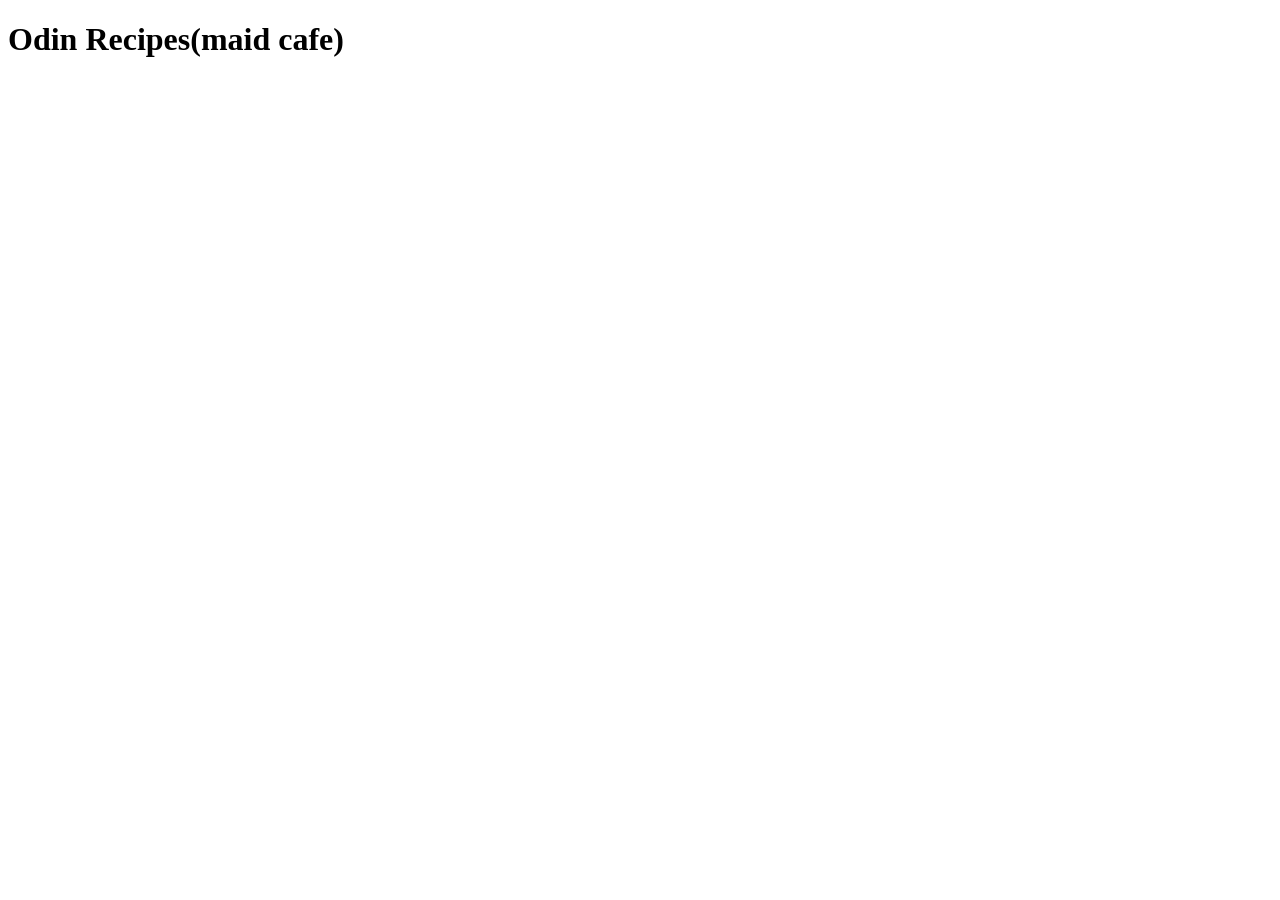
==== index.html @ 5dbdf4f4 "add the index.html file to the odin recpies" ====
<!DOCTYPE html>
<html lang="en">
<head>
    <meta charset="UTF-8">
    <meta name="viewport" content="width=device-width, initial-scale=1.0">
    <title>Odin Recipes(maid cafe)</title>
</head>
<body>
    <h1>Odin Recipes(maid cafe)</h1>
</body>
</html>
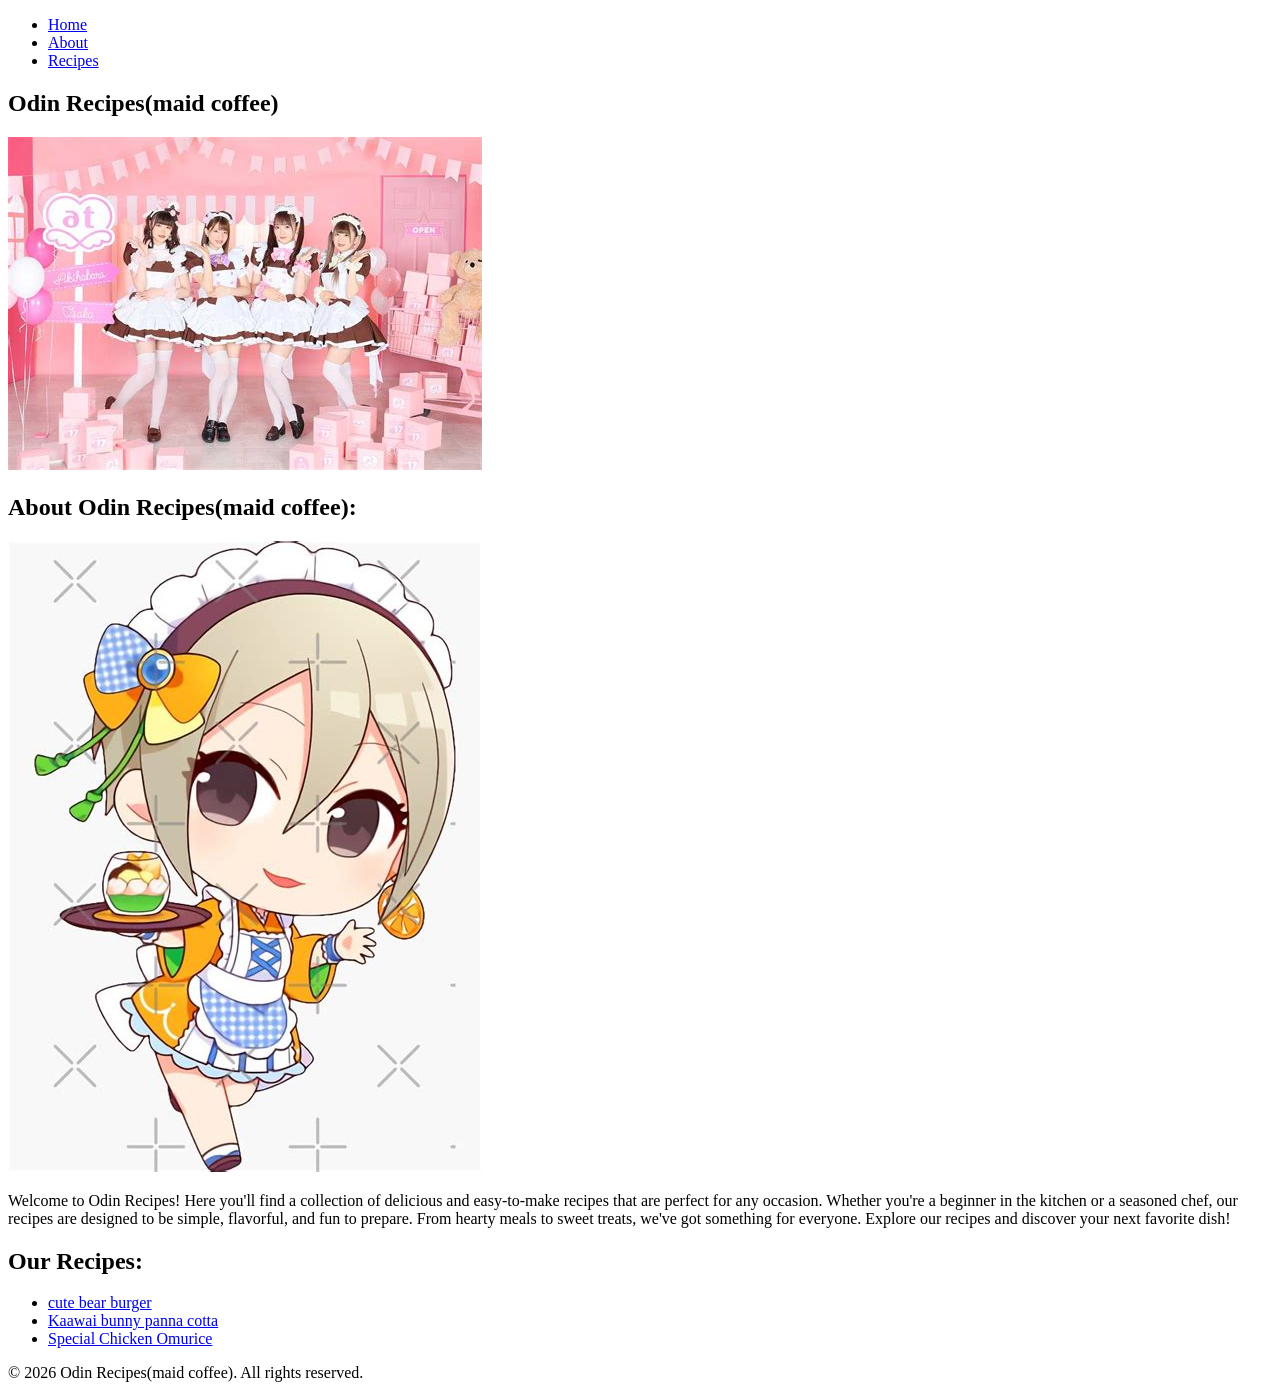
==== commit f5f3fb40: "modify the index.html file to contains a simple nav as well as links to the recipes pages" ====
--- a/index.html
+++ b/index.html
@@ -3,9 +3,41 @@
 <head>
     <meta charset="UTF-8">
     <meta name="viewport" content="width=device-width, initial-scale=1.0">
-    <title>Odin Recipes(maid cafe)</title>
+    <title>Odin Recipes</title>
 </head>
 <body>
-    <h1>Odin Recipes(maid cafe)</h1>
+
+    <!-- navigation menu -->
+     <nav>
+        <ul>
+            <li><a href="#home">Home</a></li>
+            <li><a href="#about">About</a></li>
+            <li><a href="#recipes">Recipes</a></li>
+        </ul>
+     </nav>
+    <section id="home">
+            <h1>Odin Recipes(maid coffee)</h1>
+            <img src="images/stuff2.jpg" alt="Odin Recipes">
+    </section>
+
+    <section id="about">
+        <h2>About Odin Recipes(maid coffee): </h2>
+            <img src="images/cute2.jpg" alt="Odin Recipes">
+            <p>Welcome to Odin Recipes! Here you'll find a collection of delicious and easy-to-make recipes that are perfect for any occasion. Whether you're a beginner in the kitchen or a seasoned chef, our recipes are designed to be simple, flavorful, and fun to prepare. From hearty meals to sweet treats, we've got something for everyone. Explore our recipes and discover your next favorite dish!</p>
+    </section >
+  
+   <section id="recipes">
+        <h2>Our Recipes:</h2>
+            <ul>
+                <li><a href="recipes/bear-burger.html">cute bear burger</a></li>
+                <li><a href="recipes/bunny-panna-cotta.html">Kaawai bunny panna cotta</a></li>
+                <li><a href="recipes/special-chiken-omurice.html">Special Chicken Omurice</a></li>
+            </ul>
+   </section>
+
+    <footer>
+        <p>&copy; 2026 Odin Recipes(maid coffee). All rights reserved.</p>
+    </footer>
+
 </body>
 </html>
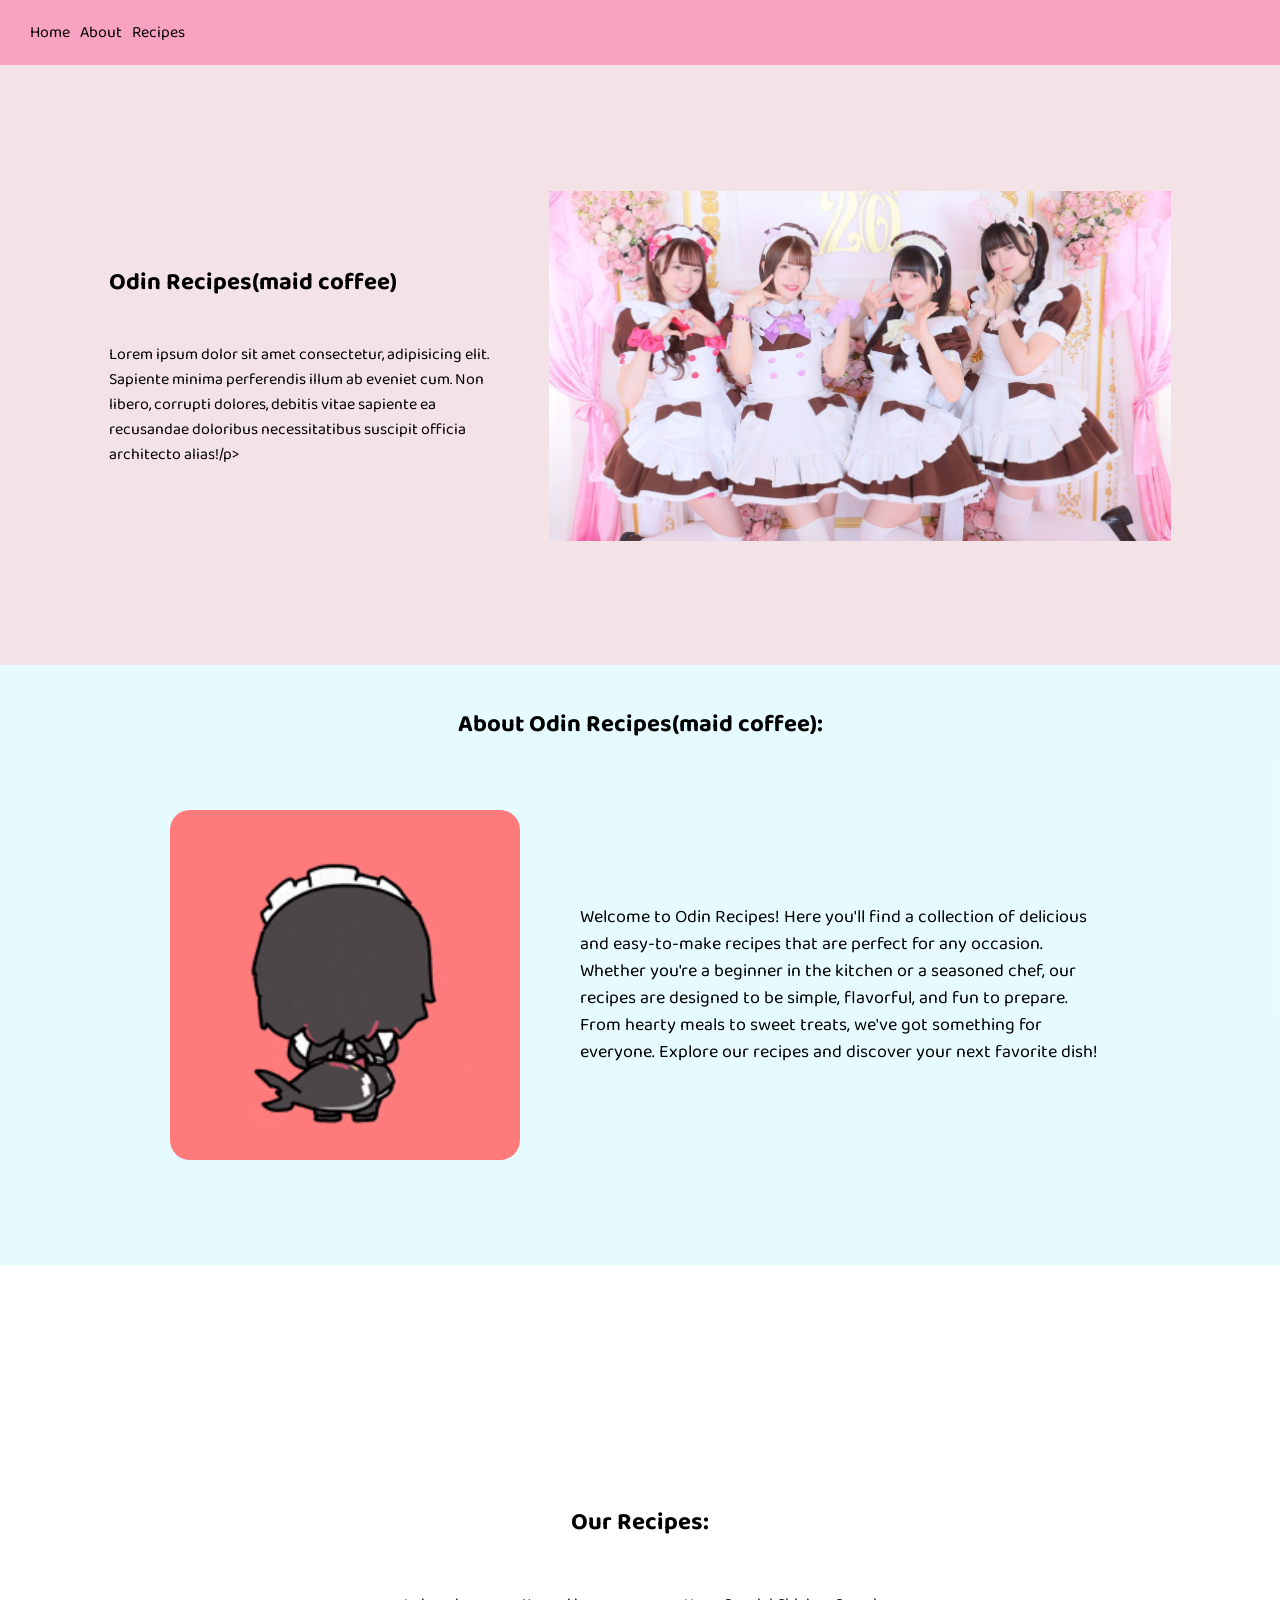
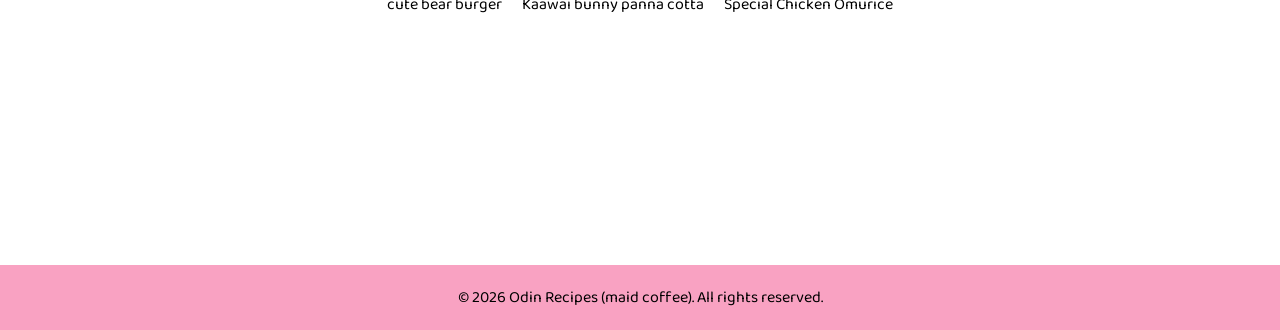
==== commit 1b99c35a: "add new files (style.css, and some gif images) modify the index.html file to add the css file for ch" ====
--- a/index.html
+++ b/index.html
@@ -3,6 +3,7 @@
 <head>
     <meta charset="UTF-8">
     <meta name="viewport" content="width=device-width, initial-scale=1.0">
+    <link rel="stylesheet" href="style.css">
     <title>Odin Recipes</title>
 </head>
 <body>
@@ -16,18 +17,25 @@
         </ul>
      </nav>
     <section id="home">
-            <h1>Odin Recipes(maid coffee)</h1>
-            <img src="images/stuff2.jpg" alt="Odin Recipes">
+           <div class="home-div1">
+                <h1>Odin Recipes(maid coffee)</h1>
+                <p>Lorem ipsum dolor sit amet consectetur, adipisicing elit. Sapiente minima perferendis illum ab eveniet cum. Non libero, corrupti dolores, debitis vitae sapiente ea recusandae doloribus necessitatibus suscipit officia architecto alias!/p>
+            </div>
+            <div class="home-div2">
+                <img src="images/stuff3.png" alt="Odin Recipes">
+            </div>
     </section>
 
     <section id="about">
-        <h2>About Odin Recipes(maid coffee): </h2>
-            <img src="images/cute2.jpg" alt="Odin Recipes">
+        <h1>About Odin Recipes(maid coffee): </h1>
+        <div>
+            <img src="images/maid2.gif" alt="Odin Recipes">
             <p>Welcome to Odin Recipes! Here you'll find a collection of delicious and easy-to-make recipes that are perfect for any occasion. Whether you're a beginner in the kitchen or a seasoned chef, our recipes are designed to be simple, flavorful, and fun to prepare. From hearty meals to sweet treats, we've got something for everyone. Explore our recipes and discover your next favorite dish!</p>
+        </div>
     </section >
   
    <section id="recipes">
-        <h2>Our Recipes:</h2>
+        <h1>Our Recipes:</h1>
             <ul>
                 <li><a href="recipes/bear-burger.html">cute bear burger</a></li>
                 <li><a href="recipes/bunny-panna-cotta.html">Kaawai bunny panna cotta</a></li>
@@ -36,7 +44,7 @@
    </section>
 
     <footer>
-        <p>&copy; 2026 Odin Recipes(maid coffee). All rights reserved.</p>
+        <p>&copy; 2026 Odin Recipes (maid coffee). All rights reserved.</p>
     </footer>
 
 </body>
--- a/style.css
+++ b/style.css
@@ -0,0 +1,134 @@
+@import url('https://fonts.googleapis.com/css2?family=Baloo+2:wght@400;700&display=swap');
+
+* {
+    box-sizing: border-box;
+    margin: 0;
+    padding: 0;
+    font-family: 'Baloo 2', cursive;
+    /* outline: 2px solid black; */
+}
+/* body::before {
+    content: "";
+    position: fixed;
+    top: 0;
+    left: 0;
+    width: 100%;
+    height: 100%;
+    background-image: url("images/image.png");
+    background-size: cover;
+    background-position: center;
+    opacity: 0.7;
+    z-index: -1;
+} */
+nav {
+   background-color: #f9a2c2;
+   width: 100%;
+   padding: 20px;
+   position: sticky;
+   top: 0;
+}
+nav ul {
+  display: flex;
+  flex-direction: row;
+  list-style: none;
+  /* padding: 10px; */
+  margin: 0;
+}
+
+nav ul li {
+    padding-left: 10px;
+}
+nav ul li a {
+    text-decoration: none;
+    color: black;
+}
+ 
+#home {
+    display: flex;
+    flex-direction: row;
+    align-items: center;
+    justify-content: center;
+    background-color: #f4e3e6;
+    padding: 40px 0px; 
+    gap: 40px;
+    height: 600px;
+}
+
+#home .home-div1 {
+    display: flex;
+    gap: 40px;
+    flex-direction: column;
+    justify-content: space-between;
+    width: 400px;
+}
+
+
+#home div img {
+    width: auto;
+    object-fit: fill;
+    height: 350px;
+    margin-top: 10px;
+}
+#about {
+    background-color: rgba(226, 251, 255, 0.839);
+    width: 100%;
+    height: 600px;
+    display: flex;
+    flex-direction: column;
+    align-items: center;
+    justify-content: center;
+    padding: 40px 0px; 
+    /* margin-bottom: 40px;
+    margin-top: 40px; */
+}
+#about div {
+    display: flex;
+    flex-direction: row;
+    align-items: center;
+    gap: 40px;
+    margin: 20px;
+    padding-left: 10px;
+    height: 500px;
+    width: 75%;
+}
+#about div img {
+    width: auto;
+    height: 350px;
+    object-fit: cover;
+    border-radius: 20px;
+}
+#about div p {
+    width: 60%;
+    font-size: 18px;
+    line-height: 1.5;
+    padding: 20px;
+}
+
+#recipes {
+    display: flex;
+    flex-direction: column;
+    justify-content: center;
+    gap: 40px;
+    align-items: center;
+    height: 600px;
+}
+
+#recipes ul {
+    display: flex;
+}
+
+#recipes ul li {
+    list-style: none;
+    padding: 10px;
+} 
+#recipes ul li a {
+    text-decoration: none;
+    color: #000000;
+}
+
+footer {
+    background-color: #f9a2c2;
+    width: 100%;
+    padding: 20px;
+    text-align: center;
+}
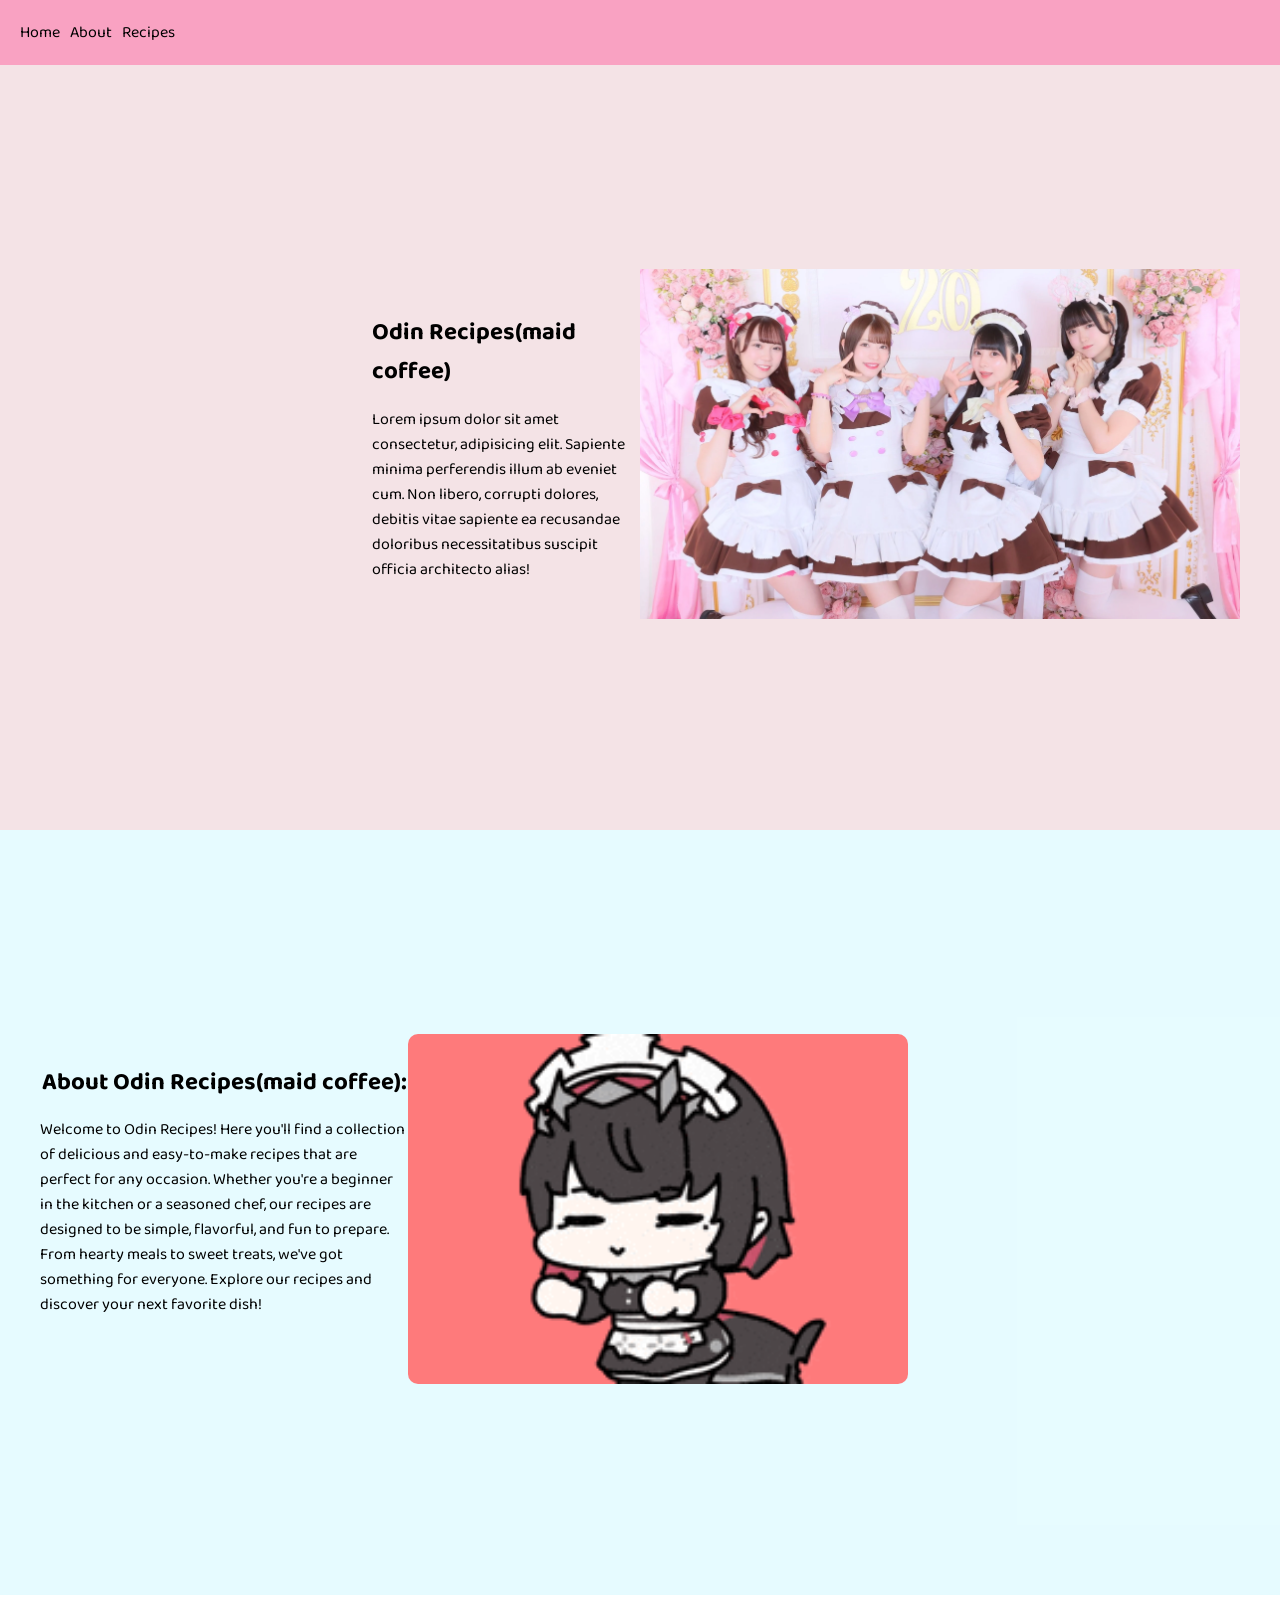
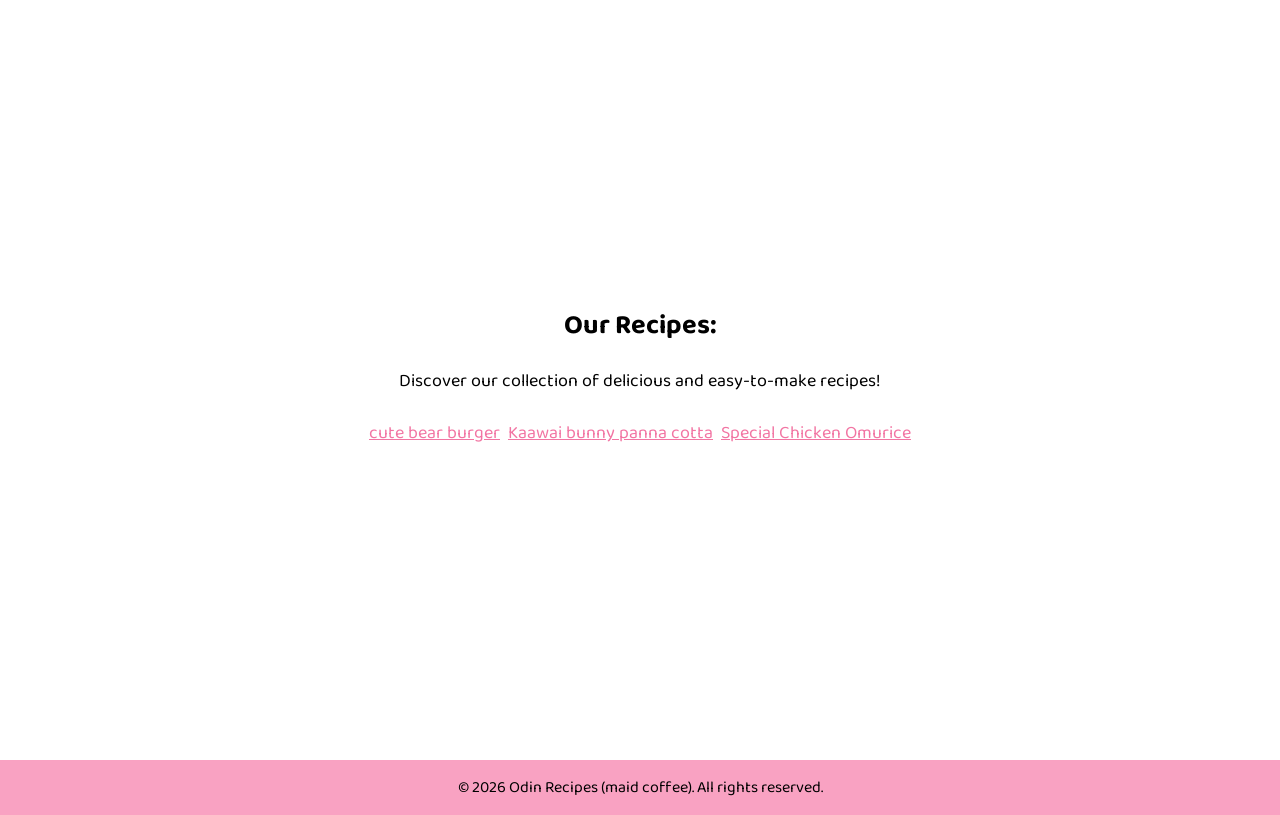
==== commit 8cac62ea: "change the style of the home page as well as start working on the recipes pages style" ====
--- a/index.html
+++ b/index.html
@@ -17,30 +17,39 @@
         </ul>
      </nav>
     <section id="home">
-           <div class="home-div1">
-                <h1>Odin Recipes(maid coffee)</h1>
-                <p>Lorem ipsum dolor sit amet consectetur, adipisicing elit. Sapiente minima perferendis illum ab eveniet cum. Non libero, corrupti dolores, debitis vitae sapiente ea recusandae doloribus necessitatibus suscipit officia architecto alias!/p>
-            </div>
-            <div class="home-div2">
-                <img src="images/stuff3.png" alt="Odin Recipes">
-            </div>
+        <div class="home-container">
+            <div class="home-div1">
+                 <h1>Odin Recipes(maid coffee)</h1>
+                 <p>Lorem ipsum dolor sit amet consectetur, adipisicing elit. Sapiente minima perferendis illum ab eveniet cum. Non libero, corrupti dolores, debitis vitae sapiente ea recusandae doloribus necessitatibus suscipit officia architecto alias!</p>
+             </div>
+             <div class="home-div2">
+                 <img src="images/stuff3.png" alt="Odin Recipes">
+             </div>
+        </div>
     </section>
 
     <section id="about">
-        <h1>About Odin Recipes(maid coffee): </h1>
-        <div>
-            <img src="images/maid2.gif" alt="Odin Recipes">
-            <p>Welcome to Odin Recipes! Here you'll find a collection of delicious and easy-to-make recipes that are perfect for any occasion. Whether you're a beginner in the kitchen or a seasoned chef, our recipes are designed to be simple, flavorful, and fun to prepare. From hearty meals to sweet treats, we've got something for everyone. Explore our recipes and discover your next favorite dish!</p>
+        <div class="about-container">
+            <div class="about-div1">
+                <h1>About Odin Recipes(maid coffee): </h1>
+                <p>Welcome to Odin Recipes! Here you'll find a collection of delicious and easy-to-make recipes that are perfect for any occasion. Whether you're a beginner in the kitchen or a seasoned chef, our recipes are designed to be simple, flavorful, and fun to prepare. From hearty meals to sweet treats, we've got something for everyone. Explore our recipes and discover your next favorite dish!</p>
+            </div>
+            <div class="about-div2">
+                <img src="images/maid2.gif" alt="Odin Recipes">
+            </div>
         </div>
     </section >
   
    <section id="recipes">
+    <div class="recipes-div1">
         <h1>Our Recipes:</h1>
-            <ul>
-                <li><a href="recipes/bear-burger.html">cute bear burger</a></li>
-                <li><a href="recipes/bunny-panna-cotta.html">Kaawai bunny panna cotta</a></li>
-                <li><a href="recipes/special-chiken-omurice.html">Special Chicken Omurice</a></li>
-            </ul>
+        <p>Discover our collection of delicious and easy-to-make recipes!</p>
+        <ul>
+            <li><a href="recipes/bear-burger.html">cute bear burger</a></li>
+            <li><a href="recipes/bunny-panna-cotta.html">Kaawai bunny panna cotta</a></li>
+            <li><a href="recipes/special-chiken-omurice.html">Special Chicken Omurice</a></li>
+        </ul>
+    </div>
    </section>
 
     <footer>
--- a/style.css
+++ b/style.css
@@ -7,23 +7,15 @@
     font-family: 'Baloo 2', cursive;
     /* outline: 2px solid black; */
 }
-/* body::before {
-    content: "";
-    position: fixed;
-    top: 0;
-    left: 0;
-    width: 100%;
-    height: 100%;
-    background-image: url("images/image.png");
-    background-size: cover;
-    background-position: center;
-    opacity: 0.7;
-    z-index: -1;
-} */
+body {
+    display: flex;
+    flex-direction: column;
+    min-height: 100vh;
+}
 nav {
    background-color: #f9a2c2;
    width: 100%;
-   padding: 20px;
+   padding: 15px;
    position: sticky;
    top: 0;
 }
@@ -36,7 +28,7 @@
 }
 
 nav ul li {
-    padding-left: 10px;
+    padding: 5px;
 }
 nav ul li a {
     text-decoration: none;
@@ -45,90 +37,139 @@
  
 #home {
     display: flex;
-    flex-direction: row;
+    width: 100%;
+    justify-content: flex-end;
     align-items: center;
-    justify-content: center;
     background-color: #f4e3e6;
-    padding: 40px 0px; 
-    gap: 40px;
-    height: 600px;
+    padding-right: 40px;
+    height: 85vh;
+}
+#home .home-container {
+    display: flex;
+    /* flex-direction: row-reverse; */
+    justify-content: space-evenly;
+    align-items: center;
+    /* height: 85vh; */
+    width: 70%;
 }
 
-#home .home-div1 {
+#home .home-container .home-div1 {
     display: flex;
-    gap: 40px;
+    /* gap: 40px; */
+    height: 300px;
     flex-direction: column;
-    justify-content: space-between;
+    justify-content: space-evenly;
     width: 400px;
 }
 
 
-#home div img {
-    width: auto;
-    object-fit: fill;
+#home .home-container .home-div2 img{
+    width: 600px;
     height: 350px;
-    margin-top: 10px;
+    object-fit: cover;
 }
 #about {
+    display: flex;
+    justify-content: flex-start;
+    align-items: center;
+    padding-left: 40px;
+    width: 100%;
     background-color: rgba(226, 251, 255, 0.839);
-    width: 100%;
-    height: 600px;
+    height: 85vh;
+}
+#about .about-container {
     display: flex;
+    align-items: center;
+    justify-content: space-evenly;
+    width: 70%;
+}
+#about .about-container .about-div1 {
+    display: flex;
+    gap: 15px;
+    height: 300px;
     flex-direction: column;
     align-items: center;
-    justify-content: center;
-    padding: 40px 0px; 
-    /* margin-bottom: 40px;
-    margin-top: 40px; */
+    /* justify-content: flex-end; */
+    width: 400px;
 }
-#about div {
-    display: flex;
-    flex-direction: row;
-    align-items: center;
-    gap: 40px;
-    margin: 20px;
-    padding-left: 10px;
-    height: 500px;
-    width: 75%;
-}
-#about div img {
-    width: auto;
+#about .about-container .about-div2 img {
+    width: 500px;
     height: 350px;
     object-fit: cover;
-    border-radius: 20px;
-}
-#about div p {
-    width: 60%;
-    font-size: 18px;
-    line-height: 1.5;
-    padding: 20px;
+    border-radius: 10px;
 }
 
 #recipes {
     display: flex;
-    flex-direction: column;
+    flex-direction: row;
     justify-content: center;
-    gap: 40px;
     align-items: center;
-    height: 600px;
+    height: 85vh;
 }
 
-#recipes ul {
+#recipes .recipes-div1 {
+    display: flex;
+    gap: 20px;
+    height: auto;
+    align-items: center;
+    flex-direction: column;
+    font-size: 18px;
+    width: auto;
+}
+#recipes .recipes-div1 ul {
     display: flex;
 }
 
-#recipes ul li {
+#recipes .recipes-div1 ul li {
     list-style: none;
-    padding: 10px;
+    padding: 4px;
 } 
-#recipes ul li a {
-    text-decoration: none;
-    color: #000000;
+#recipes .recipes-div1 ul li a {
+    color: rgb(242, 117, 163)
 }
 
+.main-recipe-container {
+    display: flex;
+    justify-content: center;    
+    align-items: center;
+    width: auto;
+    height: 100%;
+}
+
+.recipe-container {
+    display: flex;  
+    flex-direction: column;
+    padding: 20px 0px 20px 0px;
+    width: 60%;
+}
+
+.recipe-container1 {
+    display: flex;
+    gap: 20px;
+    flex-direction: column;
+}
+.recipe-container1 h1, .recipe-container2 h2 {
+    color: rgb(242, 117, 163);
+    text-decoration: underline;
+}
+
+.recipe-container2 {  
+    margin-top: 20px;  
+    display: flex;
+    justify-content: space-evenly;
+    gap: 20px;
+    align-items: flex-start;
+}
+
+.recipe-container1 img {
+    width: inherit;
+    height: 400px;
+    border-radius: 20px;
+}
 footer {
+    margin-top: auto;
     background-color: #f9a2c2;
     width: 100%;
-    padding: 20px;
+    padding: 15px;
     text-align: center;
 }
